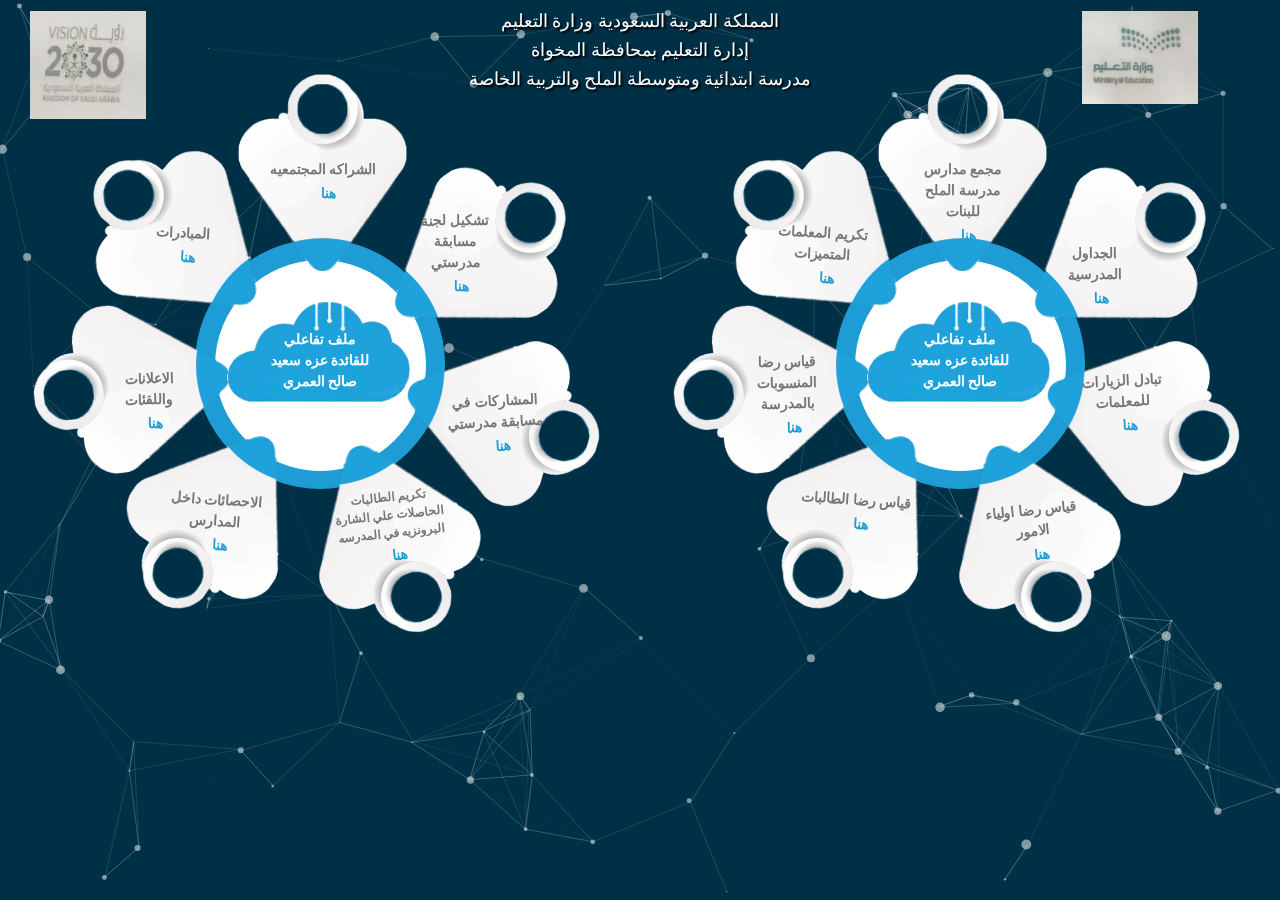
==== index.html @ 3fad0f9d "first commit" ====
<html lang="en">

<head>
        <meta http-equiv="Content-Type" content="text/html; charset=utf-8" />
        <meta name="description" content="" />
        <meta name="keywords" content="" />
        <meta name="viewport" content="width=device-width, initial-scale=1">

        <title>Portfolio</title>
        <link rel="icon" href="images/faicon.png">
        <link rel="stylesheet" href="https://maxcdn.bootstrapcdn.com/bootstrap/3.3.7/css/bootstrap.min.css">
        <link rel="stylesheet" href="css/fontawesome.min.css">
        <link rel="stylesheet" href="css/all.css">
        <link rel="stylesheet" href="css/animate.css">
        <link rel="stylesheet" href="css/hover.css">
        <link rel="stylesheet" href="css/lightbox.min.css">
        <link rel="stylesheet" href="css/bootstrap.min.css">
        <link rel="stylesheet" href="css/style.css">
        <link href="https://fonts.googleapis.com/css2?family=Cairo:wght@300;700&display=swap" rel="stylesheet">
        <link href="https://fonts.googleapis.com/css2?family=Maven+Pro&display=swap" rel="stylesheet">
        <!-- <link rel="stylesheet" media="screen" href="http://fontlibrary.org/face/droid-arabic-kufi" type="text/css" /> -->


</head>

<body>



        <div class="port">

                <div id="particles-js"></div>
                <div class="container-fluid">
                        <div class="row">
                                <div class="col-sm-12 col-md-2">
                                        <div class="col-sm-12 col-md-2">
                                                <img class="logo" src="images/wazara2.png">

                                        </div>

                                </div>

                                <div class="col-sm-12 col-md-8">
                                        <div class="port-title text-center">
                                                <h3>المملكة العربية السعودية وزارة التعليم
                                                        <br>
                                                        إدارة التعليم بمحافظة المخواة
                                                        <br>
                                                        مدرسة ابتدائية ومتوسطة الملح والتربية الخاصة
                                                </h3>

                                        </div>
                                </div>


                                <div class="col-sm-12 col-md-2">
                                        <img class="logo" src="images/wazara.png">
                                </div>

                        </div>
                        <div class="row">
                                <div class="portfolio-left col-md-6 col-sm-12">
                                        <div class="inside-circule">
                                                <div class="layers">
                                                        <div class="layer1">
                                                                <div class="layer-content">
                                                                        <p>الشراكه المجتمعيه</p>
                                                                        <a class="example-image-link"
                                                                                href="challenge.html"
                                                                                target="_blank">هنا</a>

                                                                </div>
                                                                <img src="images/Layer 1.png" class="layer-image">

                                                        </div>
                                                        <div class="layer2">
                                                                <div class="layer-content layer-content2">
                                                                        <p>المبادرات</p>
                                                                        <a class="example-image-link"
                                                                                href="images/mobadra.jpg"
                                                                                data-lightbox="mobadra">
                                                                                هنا</a>
                                                                </div>
                                                                <img src="images/Layer 1.png" class="layer-image">
                                                        </div>
                                                        <div class="layer3">
                                                                <div
                                                                        class="layer-content layer-content3 student_conetent">
                                                                        <p style="font-size: 12px;">تكريم الطالبات <br>
                                                                                الحاصلات
                                                                                علي الشارة <br> البرونزيه في المدرسه</p>
                                                                        <a class="example-image-link"
                                                                                href="images/takrems.jpg"
                                                                                data-lightbox="takrems">
                                                                                هنا</a>
                                                                        <div class="link-image">
                                                                                <a class="example-image-link"
                                                                                        href="images/takrems1.jpg"
                                                                                        data-lightbox="takrems"><img
                                                                                                class="example-image image-section"
                                                                                                src="images/takrems1.jpg" /></a>
                                                                                <a class="example-image-link"
                                                                                        href="images/takrems2.jpg"
                                                                                        data-lightbox="takrems"><img
                                                                                                class="example-image image-section"
                                                                                                src="images/takrems2.jpg" /></a>
                                                                                <a class="example-image-link"
                                                                                        href="images/takrems3.jpg"
                                                                                        data-lightbox="takrems"><img
                                                                                                class="example-image image-section"
                                                                                                src="images/takrems3.jpg" /></a>
                                                                                <a class="example-image-link"
                                                                                        href="images/takrems4.jpg"
                                                                                        data-lightbox="takrems"><img
                                                                                                class="example-image image-section"
                                                                                                src="images/takrems4.jpg" /></a>
                                                                                <a class="example-image-link"
                                                                                        href="images/takrems5.jpg"
                                                                                        data-lightbox="takrems"><img
                                                                                                class="example-image image-section"
                                                                                                src="images/takrems5.jpg" /></a>
                                                                                <a class="example-image-link"
                                                                                        href="images/takrems6.jpg"
                                                                                        data-lightbox="takrems"><img
                                                                                                class="example-image image-section"
                                                                                                src="images/takrems6.jpg" /></a>
                                                                                <a class="example-image-link"
                                                                                        href="images/takrems7.jpg"
                                                                                        data-lightbox="takrems"><img
                                                                                                class="example-image image-section"
                                                                                                src="images/takrems7.jpg" /></a>
                                                                                <a class="example-image-link"
                                                                                        href="images/takrems8.jpg"
                                                                                        data-lightbox="takrems"><img
                                                                                                class="example-image image-section"
                                                                                                src="images/takrems8.jpg" /></a>
                                                                                <a class="example-image-link"
                                                                                        href="images/takrems9.jpg"
                                                                                        data-lightbox="takrems"><img
                                                                                                class="example-image image-section"
                                                                                                src="images/takrems9.jpg" /></a>
                                                                                <a class="example-image-link"
                                                                                        href="images/takrems10.jpg"
                                                                                        data-lightbox="takrems"><img
                                                                                                class="example-image image-section"
                                                                                                src="images/takrems10.jpg" /></a>
                                                                                <a class="example-image-link"
                                                                                        href="images/takrems11.jpg"
                                                                                        data-lightbox="takrems"><img
                                                                                                class="example-image image-section"
                                                                                                src="images/takrems11.jpg" /></a>
                                                                                <a class="example-image-link"
                                                                                        href="images/takrems12.jpg"
                                                                                        data-lightbox="takrems"><img
                                                                                                class="example-image image-section"
                                                                                                src="images/takrems12.jpg" /></a>
                                                                                <a class="example-image-link"
                                                                                        href="images/takrems13.jpg"
                                                                                        data-lightbox="takrems"><img
                                                                                                class="example-image image-section"
                                                                                                src="images/takrems13.jpg" /></a>

                                                                                <a class="example-image-link"
                                                                                        href="images/takrems14.jpg"
                                                                                        data-lightbox="takrems"><img
                                                                                                class="example-image image-section"
                                                                                                src="images/takrems14.jpg" /></a>

                                                                                <a class="example-image-link"
                                                                                        href="images/takrems15.jpg"
                                                                                        data-lightbox="takrems"><img
                                                                                                class="example-image image-section"
                                                                                                src="images/takrems15.jpg" /></a>
                                                                                <a class="example-image-link"
                                                                                        href="images/takrems16.jpg"
                                                                                        data-lightbox="takrems"><img
                                                                                                class="example-image image-section"
                                                                                                src="images/takrems16.jpg" /></a>
                                                                                <a class="example-image-link"
                                                                                        href="images/takrems17.jpg"
                                                                                        data-lightbox="takrems"><img
                                                                                                class="example-image image-section"
                                                                                                src="images/takrems17.jpg" /></a>
                                                                                <a class="example-image-link"
                                                                                        href="images/takrems18.jpg"
                                                                                        data-lightbox="takrems"><img
                                                                                                class="example-image image-section"
                                                                                                src="images/takrems18.jpg" /></a>

                                                                        </div>
                                                                </div>
                                                                <img src="images/Layer 1.png" class="layer-image">
                                                        </div>
                                                        <div class="layer4">
                                                                <div class="layer-content layer-content4"
                                                                        style="left: 11px;top: 53px;">
                                                                        <p>المشاركات في مسابقة مدرستي</p>
                                                                        <a class="example-image-link"
                                                                                href="images/madrasty.jpg"
                                                                                data-lightbox="madrasty">هنا</a>
                                                                        <div class="link-image">
                                                                                <a class="example-image-link"
                                                                                        href="images/madrasty1.jpg"
                                                                                        data-lightbox="madrasty"><img
                                                                                                class="example-image image-section"
                                                                                                src="images/madrasty1.jpg" /></a>
                                                                                <a class="example-image-link"
                                                                                        href="images/madrasty2.jpg"
                                                                                        data-lightbox="madrasty"><img
                                                                                                class="example-image image-section"
                                                                                                src="images/madrasty2.jpg" /></a>
                                                                                <a class="example-image-link"
                                                                                        href="images/madrasty3.jpg"
                                                                                        data-lightbox="madrasty"><img
                                                                                                class="example-image image-section"
                                                                                                src="images/madrasty3.jpg" /></a>
                                                                                <a class="example-image-link"
                                                                                        href="images/madrasty4.jpg"
                                                                                        data-lightbox="madrasty"><img
                                                                                                class="example-image image-section"
                                                                                                src="images/madrasty4.jpg" /></a>
                                                                                <a class="example-image-link"
                                                                                        href="images/madrasty5.jpg"
                                                                                        data-lightbox="madrasty"><img
                                                                                                class="example-image image-section"
                                                                                                src="images/madrasty5.jpg" /></a>
                                                                                <a class="example-image-link"
                                                                                        href="images/madrasty6.jpg"
                                                                                        data-lightbox="madrasty"><img
                                                                                                class="example-image image-section"
                                                                                                src="images/madrasty6.jpg" /></a>
                                                                                <a class="example-image-link"
                                                                                        href="images/madrasty7.jpg"
                                                                                        data-lightbox="madrasty"><img
                                                                                                class="example-image image-section"
                                                                                                src="images/madrasty7.jpg" /></a>
                                                                                <a class="example-image-link"
                                                                                        href="images/madrasty8.jpg"
                                                                                        data-lightbox="madrasty"><img
                                                                                                class="example-image image-section"
                                                                                                src="images/madrasty8.jpg" /></a>
                                                                                <a class="example-image-link"
                                                                                        href="images/madrasty9.jpg"
                                                                                        data-lightbox="madrasty"><img
                                                                                                class="example-image image-section"
                                                                                                src="images/madrasty9.jpg" /></a>
                                                                                <a class="example-image-link"
                                                                                        href="images/madrasty10.jpg"
                                                                                        data-lightbox="madrasty"><img
                                                                                                class="example-image image-section"
                                                                                                src="images/madrasty10.jpg" /></a>
                                                                                <a class="example-image-link"
                                                                                        href="images/madrasty11.jpg"
                                                                                        data-lightbox="madrasty"><img
                                                                                                class="example-image image-section"
                                                                                                src="images/madrasty11.jpg" /></a>
                                                                                <a class="example-image-link"
                                                                                        href="images/madrasty12.jpg"
                                                                                        data-lightbox="madrasty"><img
                                                                                                class="example-image image-section"
                                                                                                src="images/madrasty12.jpg" /></a>
                                                                                <a class="example-image-link"
                                                                                        href="images/madrasty13.jpg"
                                                                                        data-lightbox="madrasty"><img
                                                                                                class="example-image image-section"
                                                                                                src="images/madrasty13.jpg" /></a>

                                                                                <a class="example-image-link"
                                                                                        href="images/madrasty14.jpg"
                                                                                        data-lightbox="madrasty"><img
                                                                                                class="example-image image-section"
                                                                                                src="images/madrasty14.jpg" /></a>

                                                                                <a class="example-image-link"
                                                                                        href="images/madrasty15.jpg"
                                                                                        data-lightbox="madrasty"><img
                                                                                                class="example-image image-section"
                                                                                                src="images/madrasty15.jpg" /></a>

                                                                                <a class="example-image-link"
                                                                                        href="images/madrasty16.jpg"
                                                                                        data-lightbox="madrasty"><img
                                                                                                class="example-image image-section"
                                                                                                src="images/madrasty16.jpg" /></a>


                                                                        </div>
                                                                </div>

                                                                <img src="images/Layer 1.png" class="layer-image">
                                                        </div>
                                                        <div class="layer5">
                                                                <div class="layer-content rotate-content select-partner"
                                                                        style="width: 121px;">
                                                                        <p>تشكيل لجنة مسابقة مدرستي</p>
                                                                        <a class="example-image-link"
                                                                                href="images/tashkel.jpg"
                                                                                data-lightbox="tashkel">هنا</a>


                                                                </div>
                                                                <img src="images/Layer 1.png" class="layer-image">
                                                        </div>

                                                        <div class="layer6">
                                                                <div class="layer-content layer-content6">
                                                                        <p>الاحصائات داخل المدارس</p>
                                                                        <a class="example-image-link"
                                                                                href="images/statsics1.jpg"
                                                                                data-lightbox="stat">هنا</a>

                                                                        <div class="link-image">
                                                                                <a class="example-image-link"
                                                                                        href="images/statsics2.jpg"
                                                                                        data-lightbox="stat"><img
                                                                                                class="example-image image-section"
                                                                                                src="images/statsics2.jpg" /></a>
                                                                                <a class="example-image-link"
                                                                                        href="images/statsics3.jpg"
                                                                                        data-lightbox="stat"><img
                                                                                                class="example-image image-section"
                                                                                                src="images/statsics3.jpg" /></a>
                                                                                <a class="example-image-link"
                                                                                        href="images/statsics4.jpg"
                                                                                        data-lightbox="stat"><img
                                                                                                class="example-image image-section"
                                                                                                src="images/statsics4.jpg" /></a>
                                                                                <a class="example-image-link"
                                                                                        href="images/statsics5.jpg"
                                                                                        data-lightbox="stat"><img
                                                                                                class="example-image image-section"
                                                                                                src="images/statsics5.jpg" /></a>
                                                                                <a class="example-image-link"
                                                                                        href="images/statsics6.jpg"
                                                                                        data-lightbox="stat"><img
                                                                                                class="example-image image-section"
                                                                                                src="images/statsics6.jpg" /></a>
                                                                                <a class="example-image-link"
                                                                                        href="images/statsics7.jpg"
                                                                                        data-lightbox="stat"><img
                                                                                                class="example-image image-section"
                                                                                                src="images/statsics7.jpg" /></a>

                                                                        </div>
                                                                </div>
                                                                <img src="images/Layer 1.png" class="layer-image">
                                                        </div>

                                                        <div class="layer7">
                                                                <div class="layer-content layer-content7">
                                                                        <p>الاعلانات <br> واللقئات</p>
                                                                        <a class="example-image-link"
                                                                                href="images/adv.jpg"
                                                                                data-lightbox="adv">هنا</a>

                                                                        <div class="link-image">
                                                                                <a class="example-image-link"
                                                                                        href="images/adv1.jpg"
                                                                                        data-lightbox="adv"><img
                                                                                                class="example-image image-section"
                                                                                                src="images/adv1.jpg" /></a>
                                                                                <a class="example-image-link"
                                                                                        href="images/adv2.jpg"
                                                                                        data-lightbox="adv"><img
                                                                                                class="example-image image-section"
                                                                                                src="images/adv2.jpg" /></a>
                                                                                <a class="example-image-link"
                                                                                        href="images/adv3.jpg"
                                                                                        data-lightbox="adv"><img
                                                                                                class="example-image image-section"
                                                                                                src="images/adv3.jpg" /></a>
                                                                                <a class="example-image-link"
                                                                                        href="images/adv4.jpg"
                                                                                        data-lightbox="adv"><img
                                                                                                class="example-image image-section"
                                                                                                src="images/adv4.jpg" /></a>
                                                                                <a class="example-image-link"
                                                                                        href="images/adv5.jpg"
                                                                                        data-lightbox="adv"><img
                                                                                                class="example-image image-section"
                                                                                                src="images/adv5.jpg" /></a>
                                                                                <a class="example-image-link"
                                                                                        href="images/adv6.jpg"
                                                                                        data-lightbox="adv"><img
                                                                                                class="example-image image-section"
                                                                                                src="images/adv6.jpg" /></a>
                                                                                <a class="example-image-link"
                                                                                        href="images/adv7.jpg"
                                                                                        data-lightbox="adv"><img
                                                                                                class="example-image image-section"
                                                                                                src="images/adv7.jpg" /></a>
                                                                                <a class="example-image-link"
                                                                                        href="images/adv8.jpg"
                                                                                        data-lightbox="adv"><img
                                                                                                class="example-image image-section"
                                                                                                src="images/adv8.jpg" /></a>
                                                                                <a class="example-image-link"
                                                                                        href="images/adv9.jpg"
                                                                                        data-lightbox="adv"><img
                                                                                                class="example-image image-section"
                                                                                                src="images/adv9.jpg" /></a>

                                                                        </div>
                                                                </div>

                                                                <img src="images/Layer 1.png" class="layer-image">
                                                        </div>
                                                </div>

                                                <div class="white-circle">
                                                        <div class="cloud">
                                                                <img src="images/cloud.png">
                                                                <div class="cloud-content">
                                                                        <p>ملف تفاعلي <br> للقائدة عزه سعيد <br> صالح
                                                                                العمري
                                                                        </p>
                                                                </div>
                                                        </div>
                                                </div>
                                        </div>

                                </div>


                                <div class="portfolio-right col-md-6 col-sm-12">
                                        <div class="inside-circule">
                                                <div class="layers">
                                                        <div class="layer1">
                                                                <div class="layer-content">
                                                                        <p>مجمع مدارس مدرسة الملح للبنات</p>
                                                                        <a class="example-image-link"
                                                                                href="images/layer1.jpg"
                                                                                data-lightbox="event">هنا</a>
                                                                        <div class="link-image">
                                                                                <a class="example-image-link"
                                                                                        href="images/layer1_1.jpg"
                                                                                        data-lightbox="event"><img
                                                                                                class="example-image image-section"
                                                                                                src="images/layer1_1.jpg" /></a>

                                                                        </div>
                                                                </div>
                                                                <img src="images/Layer 1.png" class="layer-image">

                                                        </div>
                                                        <div class="layer2">
                                                                <div class="layer-content layer-content2">
                                                                        <p>تكريم المعلمات المتميزات</p>
                                                                        <a class="example-image-link"
                                                                                href="images/takrem1.jpg"
                                                                                data-lightbox="employe">هنا</a>
                                                                        <div class="link-image">
                                                                                <a class="example-image-link"
                                                                                        href="images/takrem2.jpg"
                                                                                        data-lightbox="employe"><img
                                                                                                class="example-image image-section"
                                                                                                src="images/takrem2.jpg" /></a>
                                                                                <a class="example-image-link"
                                                                                        href="images/takrem3.jpg"
                                                                                        data-lightbox="employe"><img
                                                                                                class="example-image image-section"
                                                                                                src="images/takrem3.jpg" /></a>

                                                                                <a class="example-image-link"
                                                                                        href="images/takrem4.jpg"
                                                                                        data-lightbox="employe"><img
                                                                                                class="example-image image-section"
                                                                                                src="images/takrem4.jpg" /></a>

                                                                                <a class="example-image-link"
                                                                                        href="images/takrem5.jpg"
                                                                                        data-lightbox="employe"><img
                                                                                                class="example-image image-section"
                                                                                                src="images/takrem5.jpg" /></a>
                                                                                <a class="example-image-link"
                                                                                        href="images/takrem6.jpg"
                                                                                        data-lightbox="employe"><img
                                                                                                class="example-image image-section"
                                                                                                src="images/takrem6.jpg" /></a>
                                                                                <a class="example-image-link"
                                                                                        href="images/takrem7.jpg"
                                                                                        data-lightbox="employe"><img
                                                                                                class="example-image image-section"
                                                                                                src="images/takrem7.jpg" /></a>
                                                                                <a class="example-image-link"
                                                                                        href="images/takrem8.jpg"
                                                                                        data-lightbox="employe"><img
                                                                                                class="example-image image-section"
                                                                                                src="images/takrem8.jpg" /></a>

                                                                        </div>

                                                                </div>
                                                                <img src="images/Layer 1.png" class="layer-image">
                                                        </div>
                                                        <div class="layer3">
                                                                <div class="layer-content layer-content3">
                                                                        <p>قياس رضا اولياء الامور</p>
                                                                        <a class="example-image-link"
                                                                                href="images/kyas3.jpg"
                                                                                data-lightbox="kyas3">هنا</a>
                                                                </div>
                                                                <img src="images/Layer 1.png" class="layer-image">
                                                        </div>
                                                        <div class="layer4">
                                                                <div
                                                                        class="layer-content layer-content4 exchange-content">
                                                                        <p>تبادل الزيارات للمعلمات</p>
                                                                        <a class="example-image-link"
                                                                                href="images/tbadol.jpg"
                                                                                data-lightbox="tbadol">هنا</a>
                                                                </div>

                                                                <img src="images/Layer 1.png" class="layer-image">
                                                        </div>
                                                        <div class="layer5">
                                                                <div
                                                                        class="layer-content rotate-content tables_content">
                                                                        <p>الجداول المدرسية</p>
                                                                        <a class="example-image-link"
                                                                                href="images/gadwal1.jpg"
                                                                                data-lightbox="table">هنا</a>
                                                                        <div class="link-image">
                                                                                <a class="example-image-link"
                                                                                        href="images/gadwal2.jpg"
                                                                                        data-lightbox="table"><img
                                                                                                class="example-image image-section"
                                                                                                src="images/gadwal2.jpg" /></a>
                                                                                <a class="example-image-link"
                                                                                        href="images/gadwal3.jpg"
                                                                                        data-lightbox="table"><img
                                                                                                class="example-image image-section"
                                                                                                src="images/gadwal3.jpg" /></a>
                                                                                <a class="example-image-link"
                                                                                        href="images/gadwal4.jpg"
                                                                                        data-lightbox="table"><img
                                                                                                class="example-image image-section"
                                                                                                src="images/gadwal4.jpg" /></a>
                                                                                <a class="example-image-link"
                                                                                        href="images/gadwal5.jpg"
                                                                                        data-lightbox="table"><img
                                                                                                class="example-image image-section"
                                                                                                src="images/gadwal5.jpg" /></a>
                                                                                <a class="example-image-link"
                                                                                        href="images/gadwal6.jpg"
                                                                                        data-lightbox="table"><img
                                                                                                class="example-image image-section"
                                                                                                src="images/gadwal6.jpg" /></a>
                                                                                <a class="example-image-link"
                                                                                        href="images/gadwal7.jpg"
                                                                                        data-lightbox="table"><img
                                                                                                class="example-image image-section"
                                                                                                src="images/gadwal7.jpg" /></a>
                                                                                <a class="example-image-link"
                                                                                        href="images/gadwal8.jpg"
                                                                                        data-lightbox="table"><img
                                                                                                class="example-image image-section"
                                                                                                src="images/gadwal8.jpg" /></a>


                                                                        </div>
                                                                </div>
                                                                <img src="images/Layer 1.png" class="layer-image">
                                                        </div>

                                                        <div class="layer6">
                                                                <div class="layer-content layer-content6">
                                                                        <p>قياس رضا الطالبات</p>
                                                                        <a class="example-image-link"
                                                                                href="images/kyas1.jpg"
                                                                                data-lightbox="kyas1">هنا</a>
                                                                </div>
                                                                <img src="images/Layer 1.png" class="layer-image">
                                                        </div>

                                                        <div class="layer7">
                                                                <div class="layer-content layer-content7"
                                                                        style="left: -5px;">
                                                                        <p>قياس رضا <br>المنسوبات بالمدرسة</p>
                                                                        <a class="example-image-link"
                                                                                href="images/kyas2.jpg"
                                                                                data-lightbox="kyas2">هنا</a>
                                                                </div>

                                                                <img src="images/Layer 1.png" class="layer-image">
                                                        </div>
                                                </div>

                                                <div class="white-circle">
                                                        <div class="cloud">
                                                                <img src="images/cloud.png">
                                                                <div class="cloud-content">
                                                                        <p>ملف تفاعلي <br> للقائدة عزه سعيد <br> صالح
                                                                                العمري
                                                                        </p>

                                                                </div>
                                                        </div>
                                                </div>
                                        </div>

                                </div>
                        </div>
                </div>
        </div>



        <div id="myModal" class="modal">
                <span class="close">&times;</span>
                <img class="modal-content" id="img01">
                <div id="caption"></div>
        </div>

        <script src="js/jquery-3.5.0.min.js"></script>
        <script src="js/lightbox-plus-jquery.min.js"></script>
        <script src="js/bootstrap.min.js"></script>
        <script src="js/particles.js"></script>
        <script src="lib/stats.js"></script>

        <script src="app.js"></script>
        <script>
                var count_particles, stats, update;
                stats = new Stats;
                stats.setMode(0);
                stats.domElement.style.position = 'absolute';
                stats.domElement.style.left = '0px';
                stats.domElement.style.top = '0px';
                document.body.appendChild(stats.domElement);
                count_particles = document.querySelector('.js-count-particles');
                update = function () {
                        stats.begin();
                        stats.end();
                        if (window.pJSDom[0].pJS.particles && window.pJSDom[0].pJS.particles.array) {
                                count_particles.innerText = window.pJSDom[0].pJS.particles.array.length;
                        }
                        requestAnimationFrame(update);
                };
                requestAnimationFrame(update);
        </script>
</body>

</html>
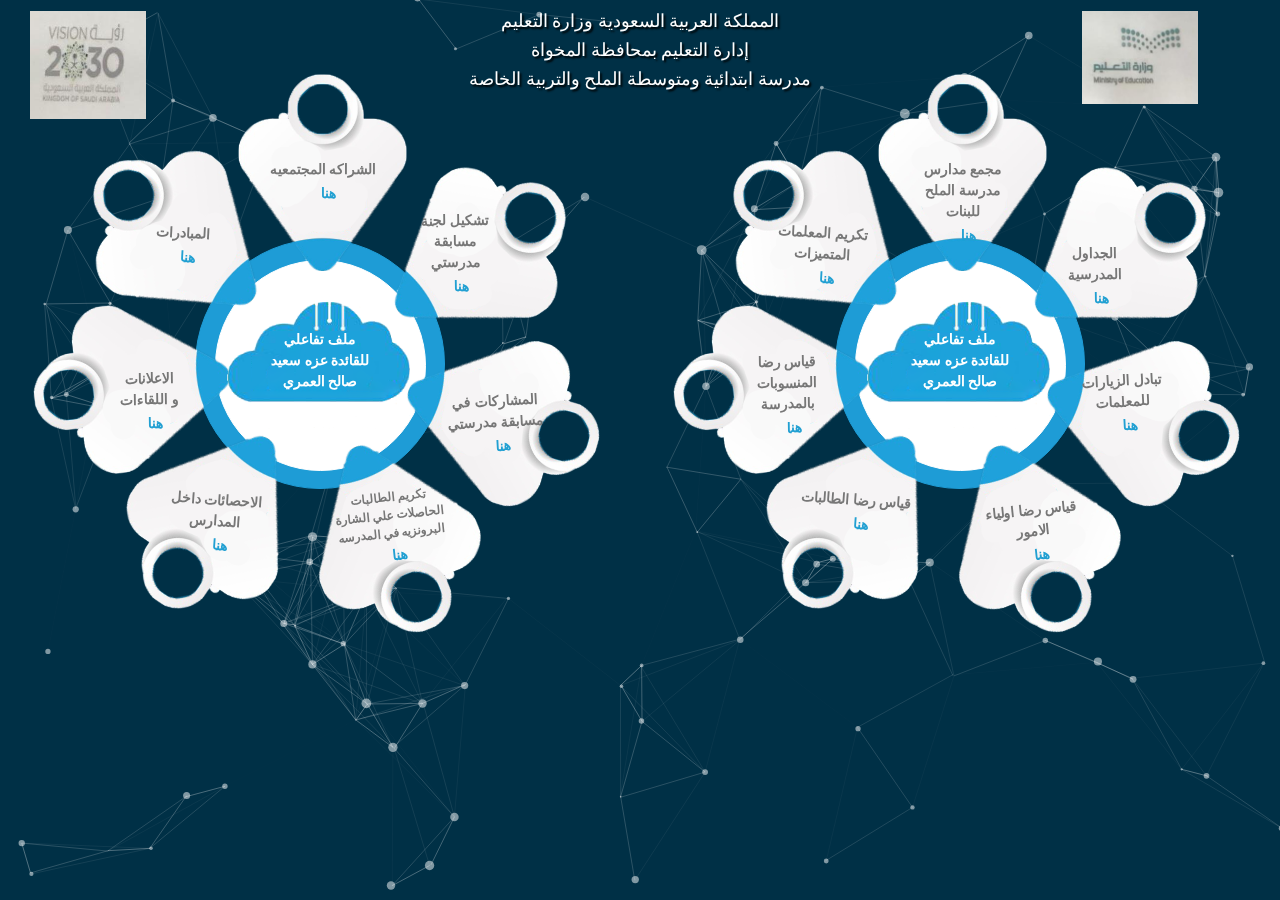
==== commit c869c0ca: "second commit edit mobile responsive" ====
--- a/index.html
+++ b/index.html
@@ -34,10 +34,10 @@
                         <div class="row">
                                 <div class="col-sm-12 col-md-2">
                                         <div class="col-sm-12 col-md-2">
-                                                <img class="logo" src="images/wazara2.png">
-
+                                                <a href="index.html">
+                                                        <img class="logo" src="images/wazara2.png">
+                                                </a>
                                         </div>
-
                                 </div>
 
                                 <div class="col-sm-12 col-md-8">
@@ -48,13 +48,14 @@
                                                         <br>
                                                         مدرسة ابتدائية ومتوسطة الملح والتربية الخاصة
                                                 </h3>
-
                                         </div>
                                 </div>
 
 
                                 <div class="col-sm-12 col-md-2">
-                                        <img class="logo" src="images/wazara.png">
+                                        <a href="index.html">
+                                                <img class="logo" src="images/wazara.png">
+                                        </a>
                                 </div>
 
                         </div>
@@ -348,59 +349,11 @@
 
                                                         <div class="layer7">
                                                                 <div class="layer-content layer-content7">
-                                                                        <p>الاعلانات <br> واللقئات</p>
-                                                                        <a class="example-image-link"
-                                                                                href="images/adv.jpg"
+                                                                        <p>الاعلانات <br> و اللقاءات</p>
+                                                                        <a class="example-image-link"
+                                                                                href="images/mainAdv.jpg"
                                                                                 data-lightbox="adv">هنا</a>
 
-                                                                        <div class="link-image">
-                                                                                <a class="example-image-link"
-                                                                                        href="images/adv1.jpg"
-                                                                                        data-lightbox="adv"><img
-                                                                                                class="example-image image-section"
-                                                                                                src="images/adv1.jpg" /></a>
-                                                                                <a class="example-image-link"
-                                                                                        href="images/adv2.jpg"
-                                                                                        data-lightbox="adv"><img
-                                                                                                class="example-image image-section"
-                                                                                                src="images/adv2.jpg" /></a>
-                                                                                <a class="example-image-link"
-                                                                                        href="images/adv3.jpg"
-                                                                                        data-lightbox="adv"><img
-                                                                                                class="example-image image-section"
-                                                                                                src="images/adv3.jpg" /></a>
-                                                                                <a class="example-image-link"
-                                                                                        href="images/adv4.jpg"
-                                                                                        data-lightbox="adv"><img
-                                                                                                class="example-image image-section"
-                                                                                                src="images/adv4.jpg" /></a>
-                                                                                <a class="example-image-link"
-                                                                                        href="images/adv5.jpg"
-                                                                                        data-lightbox="adv"><img
-                                                                                                class="example-image image-section"
-                                                                                                src="images/adv5.jpg" /></a>
-                                                                                <a class="example-image-link"
-                                                                                        href="images/adv6.jpg"
-                                                                                        data-lightbox="adv"><img
-                                                                                                class="example-image image-section"
-                                                                                                src="images/adv6.jpg" /></a>
-                                                                                <a class="example-image-link"
-                                                                                        href="images/adv7.jpg"
-                                                                                        data-lightbox="adv"><img
-                                                                                                class="example-image image-section"
-                                                                                                src="images/adv7.jpg" /></a>
-                                                                                <a class="example-image-link"
-                                                                                        href="images/adv8.jpg"
-                                                                                        data-lightbox="adv"><img
-                                                                                                class="example-image image-section"
-                                                                                                src="images/adv8.jpg" /></a>
-                                                                                <a class="example-image-link"
-                                                                                        href="images/adv9.jpg"
-                                                                                        data-lightbox="adv"><img
-                                                                                                class="example-image image-section"
-                                                                                                src="images/adv9.jpg" /></a>
-
-                                                                        </div>
                                                                 </div>
 
                                                                 <img src="images/Layer 1.png" class="layer-image">
--- a/css/style.css
+++ b/css/style.css
@@ -388,23 +388,23 @@
     }
 
     .inside-circule {
-        height: 200px;
-        width: 200px;
+        height: 190px;
+        width: 190px;
     }
 
     .layer-image {
-        width: 140px;
+        width: 130px;
     }
 
     .white-circle {
         background-color: rgb(255, 255, 255);
-        height: 170px;
-        width: 170px;
-        margin: 6% auto auto;
+        height: 150px;
+        width: 150px;
+        margin: 10% auto auto;
     }
 
     .cloud img {
-        width: 153px;
+        width: 140px;
     }
 
     .cloud-content p {
@@ -420,8 +420,8 @@
     }
 
     .layer5 {
-        top: -37%;
-        right: -49%;
+        top: -36%;
+        right: -47%;
     }
 
     .layer-content {
@@ -432,35 +432,35 @@
         top: 23%;
         position: absolute;
         transform: rotate(-100deg);
-        left: -62%;
+        left: -60%;
     }
 
     .layer6 {
         transform: rotate(211deg);
-        bottom: -59%;
+        bottom: -57%;
         left: -24%;
     }
 
     .layer3 {
-        bottom: -63%;
+        bottom: -62%;
     }
 
     .layer4 {
         transform: rotate(106deg);
-        top: 29%;
-        right: -61%;
+        top: 30%;
+        right: -59%;
     }
 
     .layer1 {
         position: absolute;
-        top: -69%;
-        right: 2px;
+        top: -67%;
+        right: -11px;
     }
 
     .layer2 {
         transform: rotate(-53deg);
         top: -39%;
-        left: -47%;
+        left: -43%;
     }
 
     .layer-content3 p {
@@ -500,11 +500,12 @@
 
     .layer-content3 {
         right: 29px;
+        top: 49px;
     }
 
     .layer-content4 {
         right: -16% !important;
-        top: 28% !important;
+        top: 21% !important;
     }
 
     .rotate-content {
